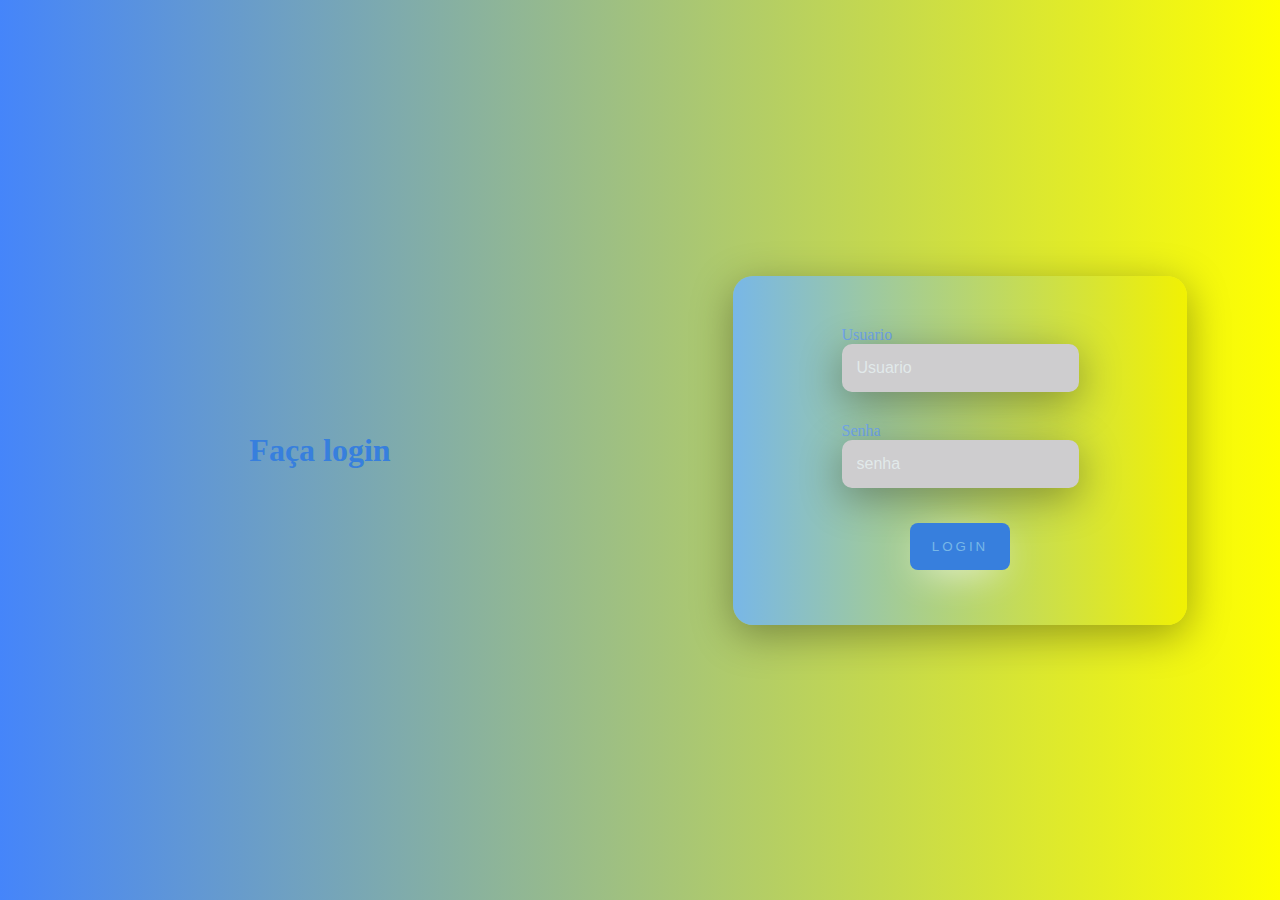
==== src/index2.html @ 0dbb96a0 "fix: FIXED" ====
<!DOCTYPE html>
<html lang="en">
<head>
    <meta charset="UTF-8">
    <meta name="viewport" content="width=device-width, initial-scale=1.0">
    <link rel="stylesheet" href="./index2.css">
    <title>Login</title>
</head>
<body>
    <div class="main-login">
        <div class="left-login">
            <h1> Faça login</h1>
        </div>
        <div class="right-login">
            <div class="card-login">
                <div class="textfield">
                    <label for="usuario">Usuario</label>
                    <input type="text" name="usuario" placeholder="Usuario"> 
                </div>
                <div class="textfield">
                    <label for="senha">Senha</label>
                    <input type="password" name="senha" placeholder="senha">
                </div>
                <button class="btn-login">Login</button>
            </div>
        </div>
    </div>
</body>
</html>
---- src/index2.css ----
body {
    margin: 0;
}

.main-login {
    width: 100vw;
    height: 100vh;
    background: linear-gradient(to right, rgb(69, 133, 250) , yellow);
    display: flex;
    justify-content: center;
    align-items: center;
}

.left-login {
    width: 50vw;
    height: 100vh;
    display: flex;
    justify-content: center;
    align-items: center;
    flex-direction: column;
}
.left-login > h1 {
    color: #377fdd;
}

.right-login {
    width: 50vw;
    height: 100vh;
    display: flex;
    justify-content: center;
    align-items: center;
}

.card-login {
    width: 60%;
    display: flex;
    justify-content: center;
    align-items: center;
    flex-direction: column;
    padding: 30px 35px;
    background: linear-gradient(to right, #78b7e7 , rgb(241, 241, 3));
    border-radius: 20px;
    box-shadow: 0px 10px 40px #00000056;
}

.card-login > h1 {
    color:#78b7e7;
    font-weight: 800;
    margin: 0;
}

.textfield {
    display: flex;
    flex-direction: column;
    align-items: flex-start;
    justify-content: center;
    margin: 10px 0px;
}

.textfield > input {
    width: 100%;
    border: none;
    border-radius: 10px;
    padding: 15px;
    background: #cecdcf;
    color: #f0ffffde;
    font-size: 12pt;
    box-shadow: 0px 10px 40px #00000056;
    outline: none;
    box-sizing: border-box;
}

.textfield > label {
    color: #71a6eb;
    margin-top: 10px;
}

.textfield > input::placeholder {
    color: #f0ffff94;
}

.btn-login {
        width: 100px;
        padding: 16px 0px;
        margin: 25px;
        border: none;
        border-radius: 8px;
        outline: none;
        text-transform: uppercase;
        font-weight: 800px;
        letter-spacing: 3px;
        color: #78b7e7;
        background: #377fdd;
        cursor: pointer;
        box-shadow: 0px 10px 40px -12px rgb(255, 255, 255);

}
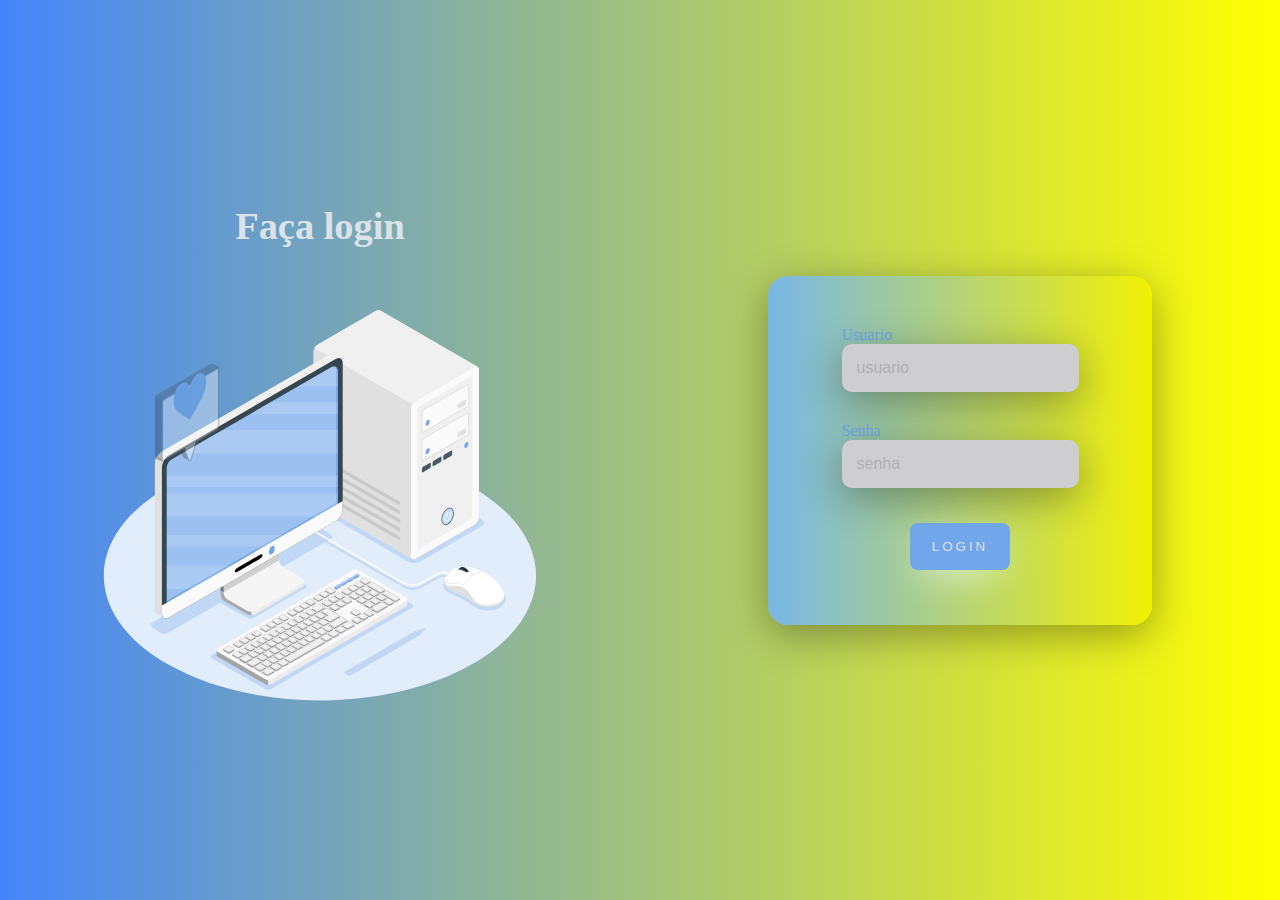
==== commit c9ed145d: "fix: fixed everything works" ====
--- a/src/index2.html
+++ b/src/index2.html
@@ -10,12 +10,13 @@
     <div class="main-login">
         <div class="left-login">
             <h1> Faça login</h1>
+            <img src="login.animate.svg" class="left-login-image">
         </div>
         <div class="right-login">
             <div class="card-login">
                 <div class="textfield">
                     <label for="usuario">Usuario</label>
-                    <input type="text" name="usuario" placeholder="Usuario"> 
+                    <input type="text" name="usuario" placeholder="usuario"> 
                 </div>
                 <div class="textfield">
                     <label for="senha">Senha</label>
--- a/src/index2.css
+++ b/src/index2.css
@@ -1,5 +1,9 @@
 body {
     margin: 0;
+}
+
+body *{
+    box-sizing: border-box;
 }
 
 .main-login {
@@ -20,7 +24,9 @@
     flex-direction: column;
 }
 .left-login > h1 {
-    color: #377fdd;
+    font-size: 3vw;
+    color: #dbe3e9;
+
 }
 
 .right-login {
@@ -76,7 +82,7 @@
 }
 
 .textfield > input::placeholder {
-    color: #f0ffff94;
+    color:#949b9b94;
 }
 
 .btn-login {
@@ -89,9 +95,41 @@
         text-transform: uppercase;
         font-weight: 800px;
         letter-spacing: 3px;
-        color: #78b7e7;
-        background: #377fdd;
+        color: #dbe3e9;
+        background: #71a6eb;
         cursor: pointer;
         box-shadow: 0px 10px 40px -12px rgb(255, 255, 255);
+}
 
-}+.left-login-image {
+    width: 35vw;
+}
+
+@media only screen and (max-width: 950px) {
+    .card-login{
+        width: 85%;
+    }
+}
+
+@media only screen and (max-width: 600px) {
+    .main-login{
+        flex-direction: column;
+    }
+    .left-login > h1{
+        display: none;
+    }
+    .left-login{
+        width: 100%;
+        height: auto;
+    }
+    .right-login{
+        width: 100%;
+        height: auto;
+    }
+    .left-login-image{
+        width: 50vw;
+    }
+    .card-login{
+        width: 90;
+    }
+}
